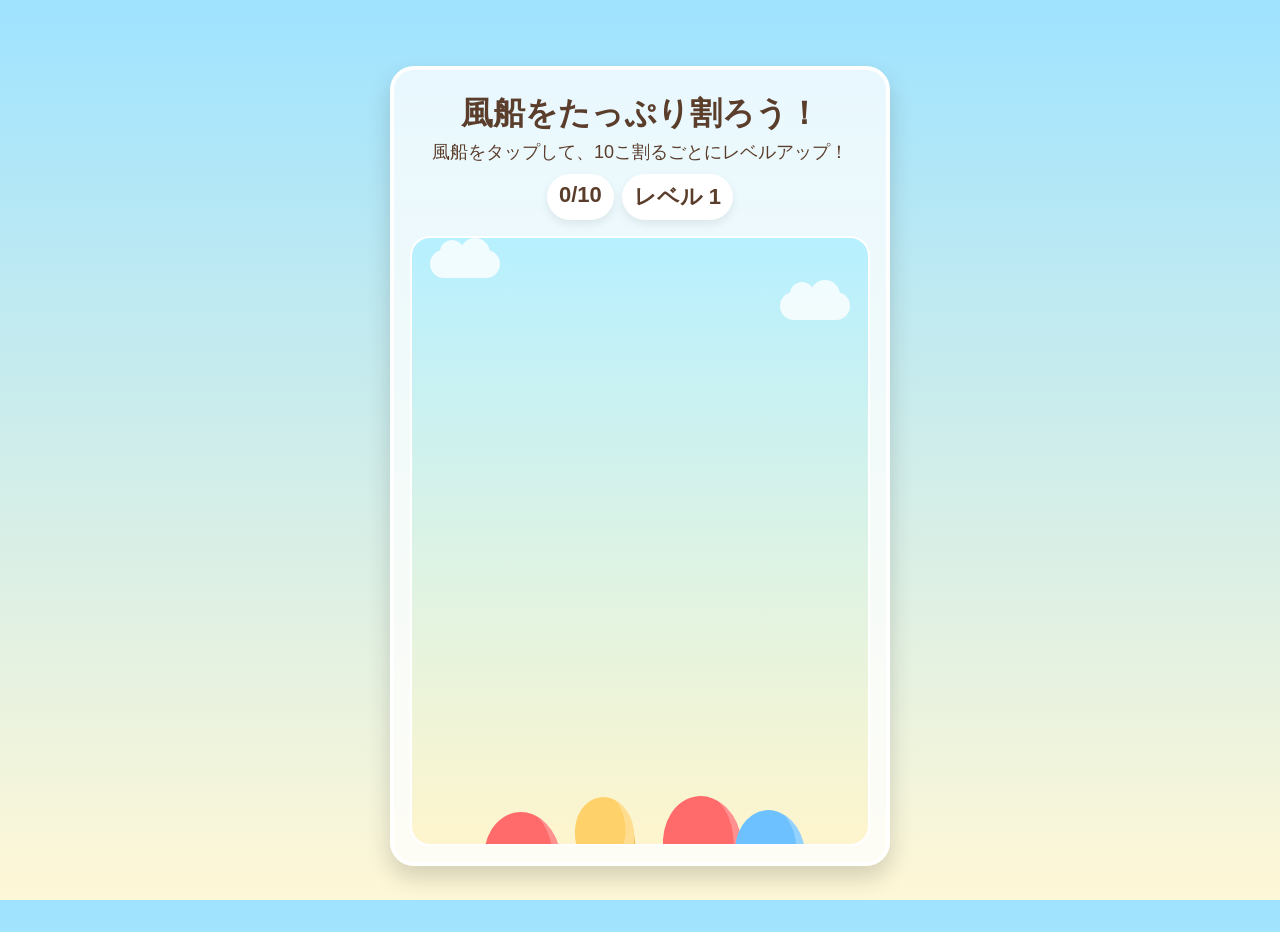
==== games/balloon.html @ 452aa8b0 "Save current working state" ====
<!DOCTYPE html>
<html lang="ja">
  <head>
    <meta charset="UTF-8" />
    <meta name="viewport" content="width=device-width, initial-scale=1.0, maximum-scale=1.0, user-scalable=no" />
    <title>ふわふわ風船ゲーム - Balloon (v1.0)</title>
    <style>
      :root {
        --bg: #fff7d6;
        --sky: #9fe3ff;
        --text: #5a3d2b;
      }
      html,
      body {
        height: 100%;
        margin: 0;
      }
      body {
        font-family: "Yomogi", "Comic Sans MS", "Trebuchet MS", sans-serif;
        background: linear-gradient(180deg, var(--sky) 0%, var(--bg) 100%);
        color: var(--text);
        display: flex;
        align-items: center;
        justify-content: center;
        padding: 16px;
      }
      .game {
        width: min(100%, 460px);
        height: min(92vh, 760px);
        background: rgba(255, 255, 255, 0.75);
        border: 4px solid #fff;
        border-radius: 24px;
        box-shadow: 0 12px 24px rgba(0, 0, 0, 0.16);
        padding: 16px;
        display: flex;
        flex-direction: column;
        position: relative;
        overflow: hidden;
      }
      .header {
        text-align: center;
      }
      .header h1 {
        margin: 6px 0 4px;
        font-size: clamp(24px, 5vw, 32px);
      }
      .header p {
        margin: 0;
        font-size: clamp(14px, 3.5vw, 18px);
      }
      .hud {
        display: flex;
        justify-content: center;
        gap: 8px;
        flex-wrap: wrap;
        margin: 10px 0 8px;
      }
      .badge {
        font-size: clamp(16px, 3.8vw, 22px);
        font-weight: 700;
        background: #fff;
        border-radius: 999px;
        padding: 8px 12px;
        display: inline-block;
        box-shadow: 0 4px 10px rgba(0, 0, 0, 0.08);
      }
      .stage {
        flex: 1;
        position: relative;
        border-radius: 20px;
        overflow: hidden;
        background: linear-gradient(180deg, #b7f0ff 0%, #fef5cd 100%);
        margin-top: 8px;
        border: 2px solid #fff;
      }
      .cloud {
        position: absolute;
        top: 12px;
        width: 70px;
        height: 28px;
        background: white;
        border-radius: 999px;
        opacity: 0.8;
      }
      .cloud::before,
      .cloud::after {
        content: "";
        position: absolute;
        background: white;
        border-radius: 50%;
      }
      .cloud::before {
        width: 24px;
        height: 24px;
        left: 10px;
        top: -10px;
      }
      .cloud::after {
        width: 30px;
        height: 30px;
        right: 10px;
        top: -12px;
      }
      .cloud.left {
        left: 18px;
      }
      .cloud.right {
        right: 18px;
        top: 54px;
      }
      .balloon {
        position: absolute;
        width: clamp(56px, 14vw, 90px);
        height: clamp(72px, 18vw, 112px);
        border: none;
        background: transparent;
        padding: 0;
        cursor: pointer;
        transition: transform 0.15s ease;
        animation: bob 1.8s ease-in-out infinite;
        will-change: transform;
        touch-action: manipulation;
        -webkit-tap-highlight-color: transparent;
        user-select: none;
      }
      .balloon span {
        pointer-events: none;
      }
      .balloon:active {
        transform: scale(0.94);
      }
      .balloon .body {
        position: absolute;
        inset: 0;
        background: var(--balloon);
        border-radius: 50% 50% 45% 45%;
        box-shadow: inset -8px -8px 0 rgba(255, 255, 255, 0.25), 0 8px 0 var(--balloon-shadow);
        transform: rotate(-6deg);
      }
      .balloon .tail {
        position: absolute;
        left: 50%;
        bottom: -8px;
        width: 4px;
        height: 26px;
        background: #d45b5b;
        transform: translateX(-50%);
      }
      .balloon .knot {
        position: absolute;
        left: 50%;
        bottom: -16px;
        width: 12px;
        height: 12px;
        background: #d45b5b;
        border-radius: 50%;
        transform: translateX(-50%);
      }
      .balloon.popped {
        animation: none;
        pointer-events: none;
      }
      .balloon.popped .body {
        background: #ffd4d4;
        box-shadow: inset 0 0 0 rgba(255, 255, 255, 0.25);
        transform: scale(0.8) rotate(12deg);
      }
      .balloon.popped .tail,
      .balloon.popped .knot {
        opacity: 0;
      }
      .stars {
        position: absolute;
        inset: 0;
        pointer-events: none;
        z-index: 3;
      }
      .star {
        position: absolute;
        width: 10px;
        height: 10px;
        background: #ffd54f;
        clip-path: polygon(50% 0%, 61% 35%, 100% 50%, 61% 65%, 50% 100%, 39% 65%, 0% 50%, 39% 35%);
        animation: burst 0.7s ease-out forwards;
        opacity: 0;
        box-shadow: 0 0 10px #ffd54f;
      }
      .level-notice {
        position: absolute;
        top: 12px;
        left: 50%;
        transform: translateX(-50%);
        padding: 8px 14px;
        border-radius: 999px;
        background: rgba(255, 255, 255, 0.95);
        border: 3px solid #ff9f1c;
        color: #5a3d2b;
        font-weight: 700;
        opacity: 0;
        pointer-events: none;
        transition: opacity 0.25s ease;
        z-index: 4;
      }
      .level-notice.show {
        opacity: 1;
      }
      .ghost-overlay {
        position: absolute;
        inset: 0;
        background: rgba(0, 0, 0, 0.5);
        display: flex;
        justify-content: center;
        align-items: center;
        opacity: 0;
        pointer-events: none;
        transition: opacity 0.25s ease;
        z-index: 5;
      }
      .ghost-overlay.show {
        opacity: 1;
      }
      .ghost-icon {
        font-size: clamp(80px, 18vw, 160px);
        filter: drop-shadow(0 0 20px rgba(255, 255, 255, 0.85));
      }
      .gameover-overlay {
        position: absolute;
        inset: 0;
        background: rgba(0, 0, 0, 0.7);
        display: flex;
        justify-content: center;
        align-items: center;
        opacity: 0;
        pointer-events: none;
        transition: opacity 0.25s ease;
        z-index: 6;
      }
      .gameover-overlay.show {
        opacity: 1;
        pointer-events: all;
      }
      .gameover-box {
        background: #fff;
        border-radius: 24px;
        box-shadow: 0 10px 24px rgba(0, 0, 0, 0.18);
        padding: 24px 28px;
        text-align: center;
        max-width: 280px;
        animation: popIn 0.35s ease-out;
      }
      .gameover-box h2 {
        margin: 0 0 10px;
        font-size: clamp(24px, 5vw, 30px);
      }
      .gameover-box p {
        margin: 0 0 18px;
        font-size: clamp(16px, 3.5vw, 18px);
      }
      @keyframes popIn {
        from {
          transform: scale(0.8);
          opacity: 0;
        }
        to {
          transform: scale(1);
          opacity: 1;
        }
      }
      @keyframes bob {
        0%,
        100% {
          transform: translateY(0px);
        }
        50% {
          transform: translateY(-8px);
        }
      }
      @keyframes burst {
        0% {
          opacity: 1;
          transform: scale(0.4) translate(0, 0);
        }
        100% {
          opacity: 0;
          transform: scale(1.2) translate(var(--x), var(--y));
        }
      }
      @media (max-width: 480px) {
        .game {
          height: 100vh;
          border-radius: 0;
          border-width: 0;
          padding: 12px;
        }
        .stage {
          border-radius: 16px;
        }
      }
    </style>
  </head>
  <body>
    <div class="game">
      <div class="header">
        <h1>風船をたっぷり割ろう！</h1>
        <p>風船をタップして、10こ割るごとにレベルアップ！</p>
        <div class="hud">
          <div class="badge" id="counter">0/10</div>
          <div class="badge" id="level">レベル 1</div>
        </div>
      </div>
      <div class="stage" id="stage">
        <div class="cloud left"></div>
        <div class="cloud right"></div>
        <div class="stars" id="stars"></div>
        <div class="ghost-overlay" id="ghostOverlay">
          <div class="ghost-icon">👻</div>
        </div>
        <div class="gameover-overlay" id="gameoverOverlay">
          <div class="gameover-box">
            <h2>残念！</h2>
            <p>またチャレンジしてね★</p>
            <button class="retry" id="retry">最初から</button>
          </div>
        </div>
        <div class="level-notice" id="levelNotice">レベルアップ！</div>
      </div>
    </div>
    <script>
      const stage = document.getElementById("stage");
      const starsBox = document.getElementById("stars");
      const counter = document.getElementById("counter");
      const levelDisplay = document.getElementById("level");
      const levelNotice = document.getElementById("levelNotice");
      const ghostOverlay = document.getElementById("ghostOverlay");
      const gameoverOverlay = document.getElementById("gameoverOverlay");
      const retryButton = document.getElementById("retry");

      const popGoal = 10;
      let poppedCount = 0;
      let ghostPops = 0;
      let level = 1;
      let balloons = [];
      let animationFrameId = null;
      let lastTime = 0;
      let gameOver = false;
      let audioContext = null;
      const balloonColors = [
        { body: "#ff6b6b", shadow: "#ff4d4d", tail: "#d45b5b" },
        { body: "#6ec1ff", shadow: "#4a9fe7", tail: "#397acc" },
        { body: "#ffd16a", shadow: "#f4b749", tail: "#d8972d" },
        { body: "#8d6cff", shadow: "#744be6", tail: "#5d38b4" },
        { body: "#6cd6b3", shadow: "#44b48f", tail: "#2a8b74" },
        { body: "#ff91d3", shadow: "#f56fb6", tail: "#d34b8d" },
        { body: "#333333", shadow: "#000000", tail: "#333333", ghost: true },
      ];

      function showLevelNotice(text) {
        levelNotice.textContent = text;
        levelNotice.classList.add("show");
        clearTimeout(levelNotice.timeoutId);
        levelNotice.timeoutId = setTimeout(() => {
          levelNotice.classList.remove("show");
        }, 900);
      }

      function createBalloon() {
        const button = document.createElement("button");
        button.className = "balloon";
        button.type = "button";

        const size = 56 + Math.random() * 34;
        const stageWidth = Math.max(120, stage.clientWidth - 24);
        const x = 8 + Math.random() * Math.max(1, stageWidth - size - 16);
        const y = stage.clientHeight + 20 + Math.random() * 60;
        const speed = 70 + (level - 1) * 18 + Math.random() * 10;
        const color = balloonColors[Math.floor(Math.random() * balloonColors.length)];

        button.style.left = `${x}px`;
        button.style.top = `${y}px`;
        button.style.width = `${size}px`;
        button.style.height = `${size * 1.25}px`;
        button.innerHTML = `<span class="body"></span><span class="tail"></span><span class="knot"></span>`;

        const body = button.querySelector(".body");
        const tail = button.querySelector(".tail");
        const knot = button.querySelector(".knot");
        if (body) {
          body.style.background = color.body;
          body.style.boxShadow = `inset -8px -8px 0 rgba(255,255,255,0.25), 0 8px 0 ${color.shadow}`;
        }
        if (tail) {
          tail.style.background = color.tail;
        }
        if (knot) {
          knot.style.background = color.tail;
        }

        const popHandler = (event) => {
          event.preventDefault();
          event.stopPropagation();
          popBalloon(button, Boolean(color.ghost));
        };

        button.addEventListener("pointerdown", popHandler, { passive: false });

        balloons.push({ element: button, y, speed, size });
        stage.appendChild(button);
      }

      function removeBalloon(button) {
        balloons = balloons.filter((item) => item.element !== button);
      }

      function showGhostOverlay() {
        ghostOverlay.classList.add("show");
        clearTimeout(ghostOverlay.timeoutId);
        ghostOverlay.timeoutId = setTimeout(() => {
          ghostOverlay.classList.remove("show");
        }, 900);
      }

      function showGameOver() {
        gameOver = true;
        gameoverOverlay.classList.add("show");
        playGameOverMusic().catch(() => console.warn("audio fail"));
      }

      function hideGameOver() {
        gameOver = false;
        gameoverOverlay.classList.remove("show");
      }

      function popBalloon(button, isGhost) {
        if (gameOver || button.classList.contains("popped")) return;
        button.classList.add("popped");
        poppedCount += 1;
        counter.textContent = `${poppedCount}/${popGoal}`;
        if (isGhost) {
          ghostPops += 1;
          showGhostOverlay();
          if (ghostPops >= 3) {
            showGameOver();
          }
        }
        burstStars(button);
        if (!gameOver && poppedCount >= popGoal) {
          level += 1;
          poppedCount = 0;
          counter.textContent = `0/${popGoal}`;
          levelDisplay.textContent = `レベル ${level}`;
          showLevelNotice(`レベル ${level}!`);
        }
        setTimeout(() => {
          if (button.parentNode) {
            button.remove();
          }
          removeBalloon(button);
          if (!gameOver) {
            createBalloon();
          }
        }, 180);
      }

      function burstStars(button) {
        const rect = button.getBoundingClientRect();
        const stageRect = stage.getBoundingClientRect();
        const centerX = rect.left - stageRect.left + rect.width / 2;
        const centerY = rect.top - stageRect.top + rect.height / 2;
        for (let i = 0; i < 12; i += 1) {
          const star = document.createElement("span");
          star.className = "star";
          const angle = (i / 12) * Math.PI * 2;
          const distance = 35 + Math.random() * 30;
          star.style.left = `${centerX}px`;
          star.style.top = `${centerY}px`;
          star.style.setProperty("--x", `${Math.cos(angle) * distance}px`);
          star.style.setProperty("--y", `${Math.sin(angle) * distance}px`);
          starsBox.appendChild(star);
          setTimeout(() => star.remove(), 700);
        }
      }

      async function playGameOverMusic() {
        const AudioContext = window.AudioContext || window.webkitAudioContext;
        if (!AudioContext) return;
        if (!audioContext) audioContext = new AudioContext();
        if (audioContext.state === "suspended") {
          try {
            await audioContext.resume();
          } catch {
            return;
          }
        }
        const now = audioContext.currentTime;
        const notes = [220, 196, 174, 164];
        const gain = audioContext.createGain();
        gain.gain.setValueAtTime(0.03, now);
        gain.connect(audioContext.destination);
        notes.forEach((freq, index) => {
          const osc = audioContext.createOscillator();
          osc.type = index % 2 === 0 ? "triangle" : "sine";
          osc.frequency.setValueAtTime(freq, now + index * 0.18);
          osc.connect(gain);
          osc.start(now + index * 0.18);
          osc.stop(now + index * 0.18 + 0.32);
        });
        gain.gain.exponentialRampToValueAtTime(0.0001, now + 1.1);
      }

      function animate(time) {
        if (!lastTime) lastTime = time;
        const delta = Math.min((time - lastTime) / 1000, 0.03);
        lastTime = time;
        balloons.forEach((balloon) => {
          balloon.y -= balloon.speed * delta;
          balloon.element.style.top = `${balloon.y}px`;
          if (balloon.y + balloon.size < -40) {
            if (balloon.element.parentNode) balloon.element.remove();
            removeBalloon(balloon.element);
            createBalloon();
          }
        });
        animationFrameId = window.requestAnimationFrame(animate);
      }

      function resetGame() {
        poppedCount = 0;
        ghostPops = 0;
        level = 1;
        gameOver = false;
        counter.textContent = `0/${popGoal}`;
        levelDisplay.textContent = "レベル 1";
        starsBox.innerHTML = "";
        hideGameOver();
        balloons.forEach((b) => b.element.remove());
        balloons = [];
        if (animationFrameId) window.cancelAnimationFrame(animationFrameId);
        lastTime = 0;
        for (let i = 0; i < 4; i += 1) createBalloon();
        animationFrameId = window.requestAnimationFrame(animate);
      }

      retryButton.addEventListener("click", resetGame);
      resetGame();
    </script>
  </body>
</html>
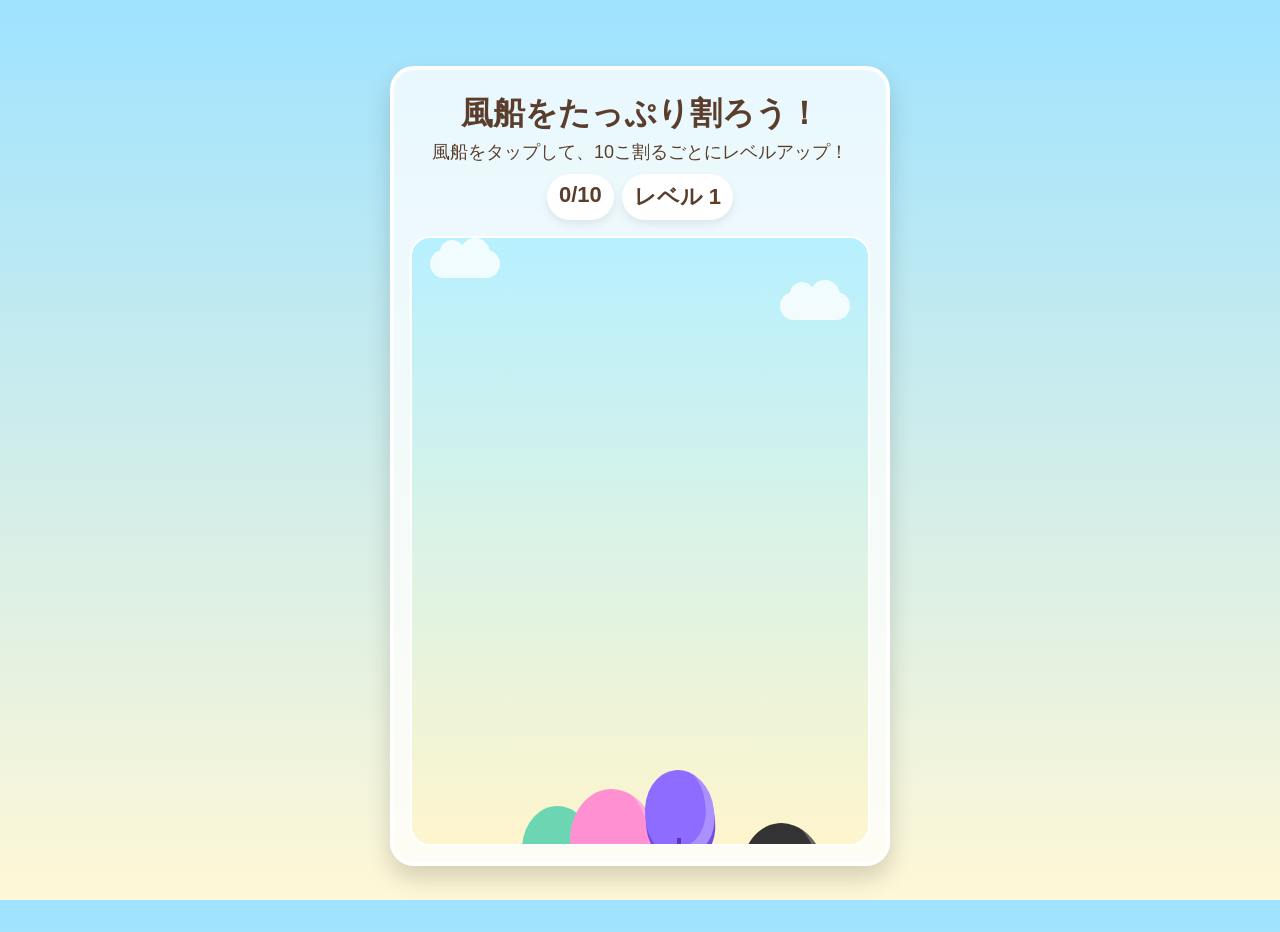
==== commit e76d6d50: "Add shared mobile game scroll lock" ====
--- a/games/balloon.html
+++ b/games/balloon.html
@@ -4,6 +4,7 @@
     <meta charset="UTF-8" />
     <meta name="viewport" content="width=device-width, initial-scale=1.0, maximum-scale=1.0, user-scalable=no" />
     <title>ふわふわ風船ゲーム - Balloon (v1.0)</title>
+    <link rel="stylesheet" href="./game-common.css" />
     <style>
       :root {
         --bg: #fff7d6;
@@ -299,32 +300,35 @@
     </style>
   </head>
   <body>
-    <div class="game">
-      <div class="header">
-        <h1>風船をたっぷり割ろう！</h1>
-        <p>風船をタップして、10こ割るごとにレベルアップ！</p>
-        <div class="hud">
-          <div class="badge" id="counter">0/10</div>
-          <div class="badge" id="level">レベル 1</div>
+    <div class="game-shell">
+      <div class="game">
+        <div class="header">
+          <h1>風船をたっぷり割ろう！</h1>
+          <p>風船をタップして、10こ割るごとにレベルアップ！</p>
+          <div class="hud">
+            <div class="badge" id="counter">0/10</div>
+            <div class="badge" id="level">レベル 1</div>
+          </div>
+        </div>
+        <div class="stage" id="stage">
+          <div class="cloud left"></div>
+          <div class="cloud right"></div>
+          <div class="stars" id="stars"></div>
+          <div class="ghost-overlay" id="ghostOverlay">
+            <div class="ghost-icon">👻</div>
+          </div>
+          <div class="gameover-overlay" id="gameoverOverlay">
+            <div class="gameover-box">
+              <h2>残念！</h2>
+              <p>またチャレンジしてね★</p>
+              <button class="retry" id="retry">最初から</button>
+            </div>
+          </div>
+          <div class="level-notice" id="levelNotice">レベルアップ！</div>
         </div>
       </div>
-      <div class="stage" id="stage">
-        <div class="cloud left"></div>
-        <div class="cloud right"></div>
-        <div class="stars" id="stars"></div>
-        <div class="ghost-overlay" id="ghostOverlay">
-          <div class="ghost-icon">👻</div>
-        </div>
-        <div class="gameover-overlay" id="gameoverOverlay">
-          <div class="gameover-box">
-            <h2>残念！</h2>
-            <p>またチャレンジしてね★</p>
-            <button class="retry" id="retry">最初から</button>
-          </div>
-        </div>
-        <div class="level-notice" id="levelNotice">レベルアップ！</div>
-      </div>
     </div>
+    <script src="./game-common.js"></script>
     <script>
       const stage = document.getElementById("stage");
       const starsBox = document.getElementById("stars");
--- a/games/game-common.css
+++ b/games/game-common.css
@@ -0,0 +1,47 @@
+.game-shell {
+  width: 100%;
+  min-height: 100vh;
+  display: flex;
+  align-items: center;
+  justify-content: center;
+  overscroll-behavior: none;
+  -webkit-overflow-scrolling: touch;
+}
+
+.game-shell > * {
+  max-width: 100%;
+}
+
+@media (pointer: coarse) {
+  .game-shell,
+  .game-shell * {
+    overscroll-behavior: none;
+  }
+
+  .game-shell,
+  .game-shell .app,
+  .game-shell .game,
+  .game-shell .stage,
+  .game-shell .canvas-wrap,
+  .game-shell canvas,
+  .game-shell .basket,
+  .game-shell .items,
+  .game-shell .screen,
+  .game-shell .practice-box,
+  .game-shell .title-box,
+  .game-shell .clear-box {
+    touch-action: none;
+  }
+
+  .game-shell button,
+  .game-shell .primary-btn,
+  .game-shell .secondary-btn,
+  .game-shell .start-btn,
+  .game-shell .next-btn,
+  .game-shell .register-btn,
+  .game-shell .item-btn,
+  .game-shell .basket-icon,
+  .game-shell .balloon {
+    touch-action: manipulation;
+  }
+}
